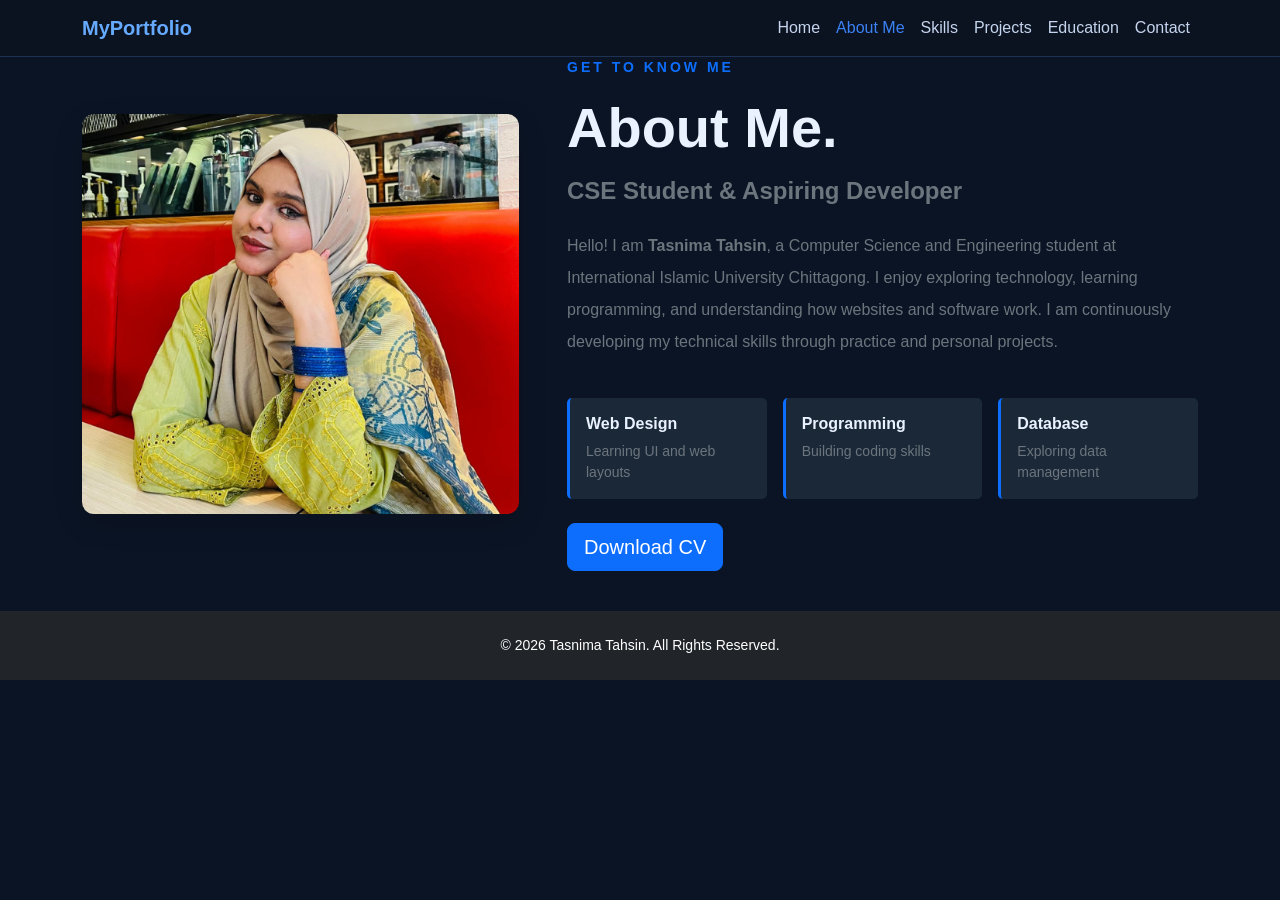
==== about.html @ b37efea0 "Initial project upload" ====
<!DOCTYPE html>
<html lang="en">

<head>
    <meta charset="UTF-8">
    <meta name="viewport" content="width=device-width, initial-scale=1.0">

    <title>About Me | Tasnima Tahsin</title>

    <!-- Bootstrap 5 CSS -->
    <link href="https://cdn.jsdelivr.net/npm/bootstrap@5.3.3/dist/css/bootstrap.min.css"
          rel="stylesheet">

    <!-- Custom CSS -->
    <link rel="stylesheet" href="about.css">
</head>

<body>

    <!-- Navbar -->
<nav class="navbar navbar-expand-lg navbar-dark bg-dark sticky-top">
    <div class="container">
        <a class="navbar-brand fw-bold" href="index.html">MyPortfolio</a>

        <button class="navbar-toggler" type="button"
                data-bs-toggle="collapse" data-bs-target="#menu">
            <span class="navbar-toggler-icon"></span>
        </button>

        <div class="collapse navbar-collapse" id="menu">
            <ul class="navbar-nav ms-auto">
                <li class="nav-item"><a class="nav-link" href="index.html#home">Home</a></li>
                <li class="nav-item"><a class="nav-link active" href="index.html#about">About Me</a></li>
                <li class="nav-item"><a class="nav-link" href="index.html#skills">Skills</a></li>
                <li class="nav-item"><a class="nav-link" href="index.html#projects">Projects</a></li>
                <li class="nav-item"><a class="nav-link" href="education.html">Education</a></li>
                <li class="nav-item"><a class="nav-link" href="index.html#contact">Contact</a></li>
            </ul>
        </div>
    </div>
</nav>

    <!-- About Me Section -->
    <section class=""about-section py-5"">
        <div class="container">
            <div class="row align-items-center g-5">

                <!-- Profile Image -->
                <div class="col-12 col-lg-5 text-center">
                    <img src="myphoto.jpg"
                         alt="Tasnima Tahsin"
                         class="about-profile-img img-fluid w-100">
                </div>

                <!-- About Content -->
                <div class="col-lg-7">

                    <p class="text-primary fw-bold small about-label">
                        GET TO KNOW ME
                    </p>

                    <h1 class="display-4 fw-bold mb-3">
                        About Me.
                    </h1>

                    <h3 class="h4 fw-semibold text-secondary mb-4">
                        CSE Student &amp; Aspiring Developer
                    </h3>

                    <p class="text-secondary lh-lg">
                        Hello! I am <strong>Tasnima Tahsin</strong>,
                        a Computer Science and Engineering student
                        at International Islamic University Chittagong.

                        I enjoy exploring technology, learning
                        programming, and understanding how websites
                        and software work. I am continuously developing
                        my technical skills through practice and
                        personal projects.
                    </p>

                    <!-- Skills -->
                    <div class="row g-3 my-4">

                        <div class="col-sm-4">
                            <div class="about-skill h-100 p-3 bg-white">
                                <h5 class="h6 fw-bold">Web Design</h5>
                                <p class="small text-secondary mb-0">
                                    Learning UI and web layouts
                                </p>
                            </div>
                        </div>

                        <div class="col-sm-4">
                            <div class="about-skill h-100 p-3 bg-white">
                                <h5 class="h6 fw-bold">Programming</h5>
                                <p class="small text-secondary mb-0">
                                    Building coding skills
                                </p>
                            </div>
                        </div>

                        <div class="col-sm-4">
                            <div class="about-skill h-100 p-3 bg-white">
                                <h5 class="h6 fw-bold">Database</h5>
                                <p class="small text-secondary mb-0">
                                    Exploring data management
                                </p>
                            </div>
                        </div>

                    </div>

                    <!-- Buttons -->
                    <div class="d-flex flex-wrap gap-2">

                        <a href="cv.pdf"
                           class="btn btn-primary btn-lg"
                           download>
                            Download CV
                        </a>

                    </div>

                </div>
            </div>
        </div>
    </section>

    <!-- Footer -->
    <footer class="bg-dark text-white text-center py-4">
        <p class="mb-0 small">
            &copy; 2026 Tasnima Tahsin. All Rights Reserved.
        </p>
    </footer>

</body>
</html>
---- about.css ----
body {
    font-family: Arial, sans-serif;
    background: #0b1424;
    color: #eaf2ff;
    margin: 0;
}
/* Navbar */
.navbar {
    background: #0b1220 !important;
    border-bottom: 1px solid #1e3354;
}

.navbar-brand {
    color: #66aaff !important;
}

.nav-link {
    color: #c5d5ee !important;
}

.nav-link.active {
    color: #3b82f6 !important;
}

/* About Section */
.about-section {
    background-color: #1a2838;
    color: #eaf2ff;
    padding: 55px 0;
}

.about-section h1,
.about-section h2,
.about-section h3,
.about-section h4 {
    color: #ffffff;
}
.about-section p {
    color: #c5d5ee;
}


/* Profile Image */
.about-profile-img {
    width: 350px;
    height: 400px;
    object-fit: cover;
    border-radius: 12px;
    box-shadow: 0 10px 30px rgba(0, 0, 0, 0.12);
}

/* Small Heading Letter Spacing */
.about-label {
    letter-spacing: 3px;
}

/* Skill Box Custom Design */
.about-skill {
    background-color: #1a2838 !important;
    border-left: 3px solid #0d6efd;
    border-radius: 5px;
    transition: transform 0.3s ease;
}

/* Skill Box Hover Effect */
.about-skill:hover {
    transform: translateY(-5px);
}
footer {
    background-color: #434446;
    margin-top: 40px;
}
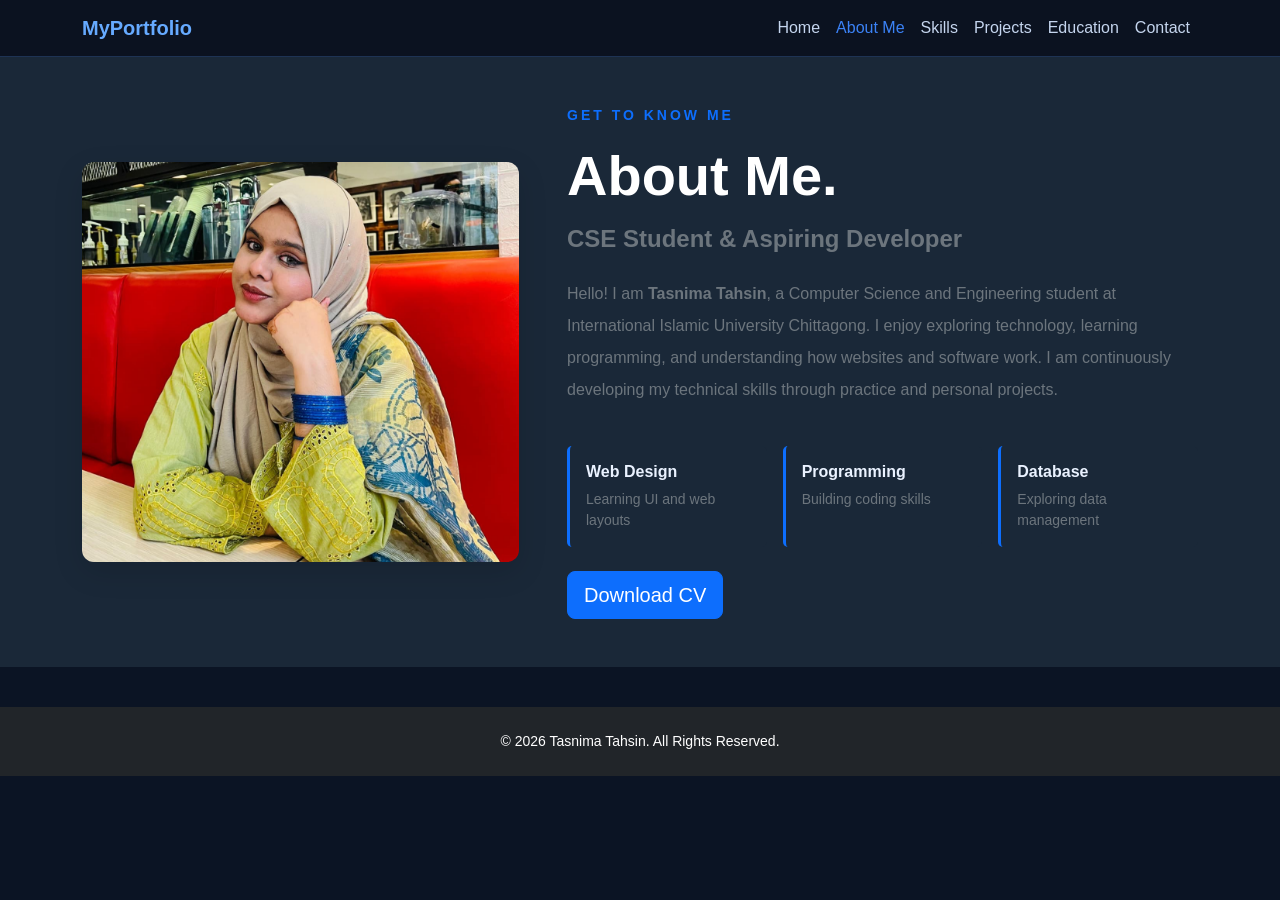
==== commit 01f29ad4: "Update my portfolio about" ====
--- a/about.html
+++ b/about.html
@@ -41,7 +41,7 @@
 </nav>
 
     <!-- About Me Section -->
-    <section class=""about-section py-5"">
+    <section class="about-section py-5">
         <div class="container">
             <div class="row align-items-center g-5">
 
